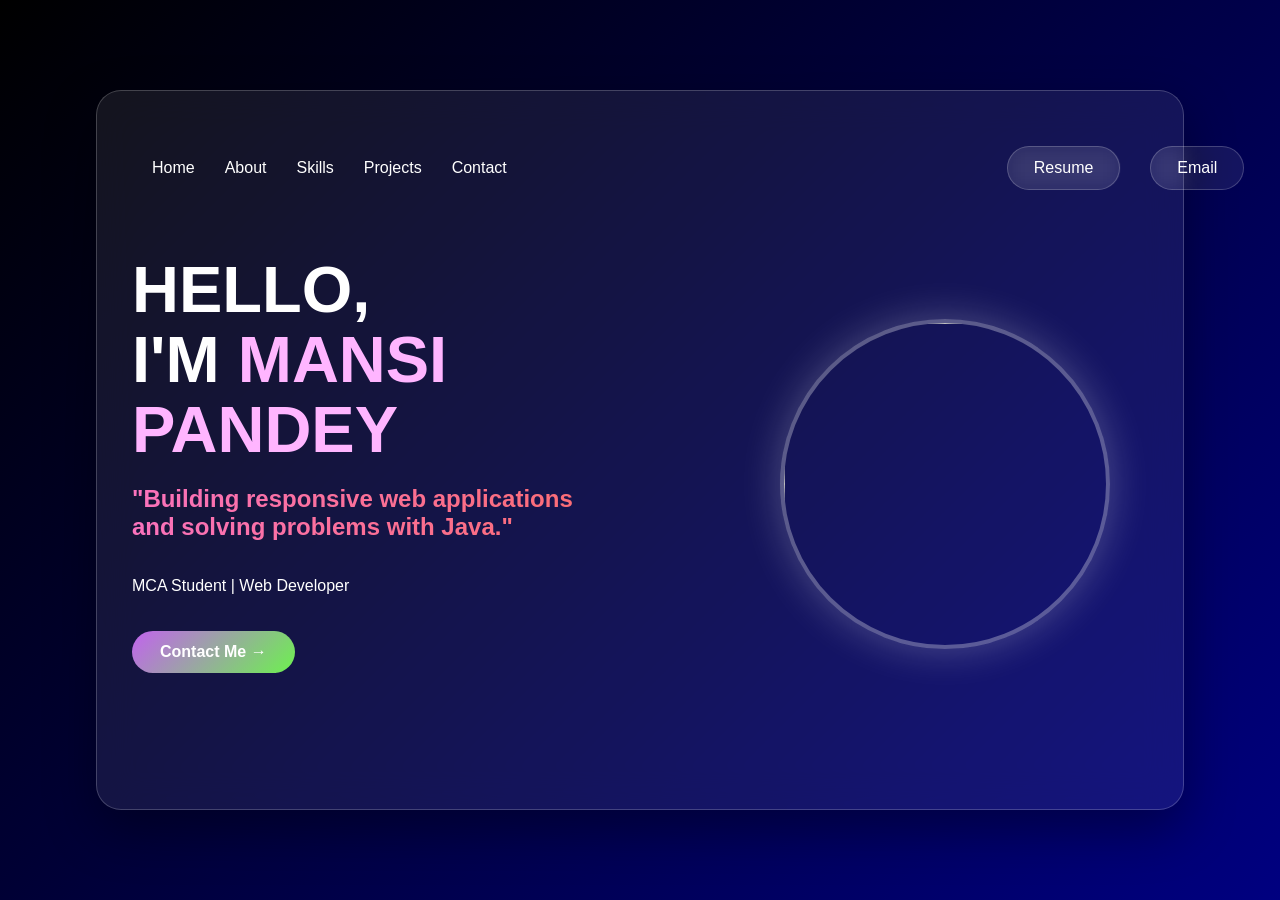
==== index.html @ 15a65cb5 "Add files via upload" ====
<!doctype html>
<html lang="en">
  <head>
    <meta charset="UTF-8" />
    <meta name="viewport" content="width=device-width, initial-scale=1.0" />
    <title>Portfolio</title>
    <link rel="stylesheet" href="style.css" />
  </head>

  <body>
    <div class="home-container">
      <div class="container">
        <nav>
          <div class="nav-right">
            <ul class="nav-links">
              <li><a href="index.html">Home</a></li>
              <li><a href="about.html#about">About</a></li>
              <li><a href="about.html#skills">Skills</a></li>
              <li><a href="about.html#projects">Projects</a></li>
              <li><a href="about.html#contact">Contact</a></li>
            </ul>

            <div class="nav-buttons">
              <a href="images/resume.pdf" class="resume-btn" target="_blank">
                Resume
              </a>

              <a href="mailto:mansipandey217@gmail.com" class="email-btn">
                Email
              </a>
            </div>
          </div>
        </nav>

        <section id="home" class="hero">
          <div class="left">
            <h1 class="h1">
              HELLO,<br />
              I'M <span>MANSI<br />PANDEY</span>
            </h1>
            <div class="headings">
              <h2>
                "Building responsive web applications <br />and solving problems
                with Java."
              </h2>
            </div>

            <p>MCA Student | Web Developer</p>

            <a href="about.html#contact" class="contact-btn"> Contact Me → </a>
          </div>

          <div class="right">
            <img src="images/person.jpeg" alt="" />
          </div>
        </section>
      </div>
    </div>
  </body>
</html>
---- style.css ----
* {
  margin: 0;
  padding: 0;
  box-sizing: border-box;
  font-family: Arial, Helvetica, sans-serif;
}

html {
  scroll-behavior: smooth;
}

body {
  background: linear-gradient(135deg, black, navy);
  margin: 0;
}

.container {
  width: 85%;
  height: 80vh;
  border-radius: 25px;
  background: rgba(255, 255, 255, 0.08);
  backdrop-filter: blur(18px);
  border: 1px solid rgba(255, 255, 255, 0.2);
  box-shadow: 0 20px 50px rgba(0, 0, 0, 0.35);
  padding: 35px;
}

nav {
  display: flex;
  justify-content: space-between;
  align-items: center;
}

nav ul {
  display: flex;
  list-style: none;
  gap: 35px;
}

nav li {
  color: white;
  cursor: pointer;
}

.hero {
  justify-content: space-between;
  margin-top: 15px;
  align-items: center;
  height: 80%;
  display: flex;
}

.left {
  width: 50%;
}

.left h1 {
  color: white;
  font-size: 65px;
  line-height: 70px;
}

.left span {
  color: #ffb5ff;
}

.left p {
  color: white;
  margin: 30px 0;
  width: 400px;
  line-height: 30px;
}

button {
  padding: 15px 40px;
  border-radius: 40px;
  border: 1px solid white;
  background: transparent;
  color: white;
  cursor: pointer;
  transition: 0.4s;
}

button:hover {
  background: white;
  color: #7b2ff7;
}

.right {
  width: 40%;
  display: flex;
  justify-content: center;
}

.right img {
  width: 330px;
  height: 330px;
  border-radius: 50%;
  object-fit: cover;
  border: 4px solid rgba(255, 255, 255, 0.3);
  box-shadow: 0 0 40px rgba(255, 255, 255, 0.25);
}

.right:hover {
  transform: scale(1.05);
}

.nav-links li a {
  color: white;
  text-decoration: none;
  display: inline-block;
  transition: all 0.3s ease;
}

.nav-links li a:hover {
  color: hsl(313, 100%, 89%);
  transform: scale(1.1);
  text-decoration: underline;
  text-shadow: 0 0 10px hsl(313, 100%, 89%);
}

.home-container {
  height: 100vh;
  display: flex;
  justify-content: center;
  align-items: center;
}

.headings {
  background: linear-gradient(90deg, #fc73befd, #fb6c6c);
  -webkit-background-clip: text;
  -webkit-text-fill-color: transparent;
  margin-top: 20px;
}

nav {
  display: flex;
  justify-content: space-between;
  align-items: center;
  padding: 20px 80px;
}

.nav-right {
  display: flex;
  align-items: center;
  gap: 500px;
}

.nav-links {
  margin-left: -60px;
  display: flex;
  margin-top: 0;
  list-style: none;
  gap: 30px;
}

.nav-links a {
  text-decoration: none;
  color: white;
}

.nav-buttons {
  display: flex;
  gap: 30px;
}

.nav-buttons a {
  text-decoration: none;
  color: white;
  padding: 12px 26px;
  border-radius: 50px;
  border: 1px solid rgba(255, 255, 255, 0.2);
  background: rgba(255, 255, 255, 0.08);
  backdrop-filter: blur(10px);
  transition: 0.4s;
}

.nav-buttons a:hover {
  background: rgba(0, 212, 255, 0.2);
  transform: translateY(-3px);
  box-shadow: 0 0 20px rgba(0, 212, 255, 0.5);
}

.h1 {
  margin-top: -40px;
}

.contact-btn {
  display: inline-block;
  padding: 12px 28px;
  border-radius: 30px;
  background: linear-gradient(135deg, #c263ee, #6df14f);
  color: white;
  text-decoration: none;
  font-weight: 600;
  transition: 0.3s;
}

.contact-btn:hover {
  transform: translateY(-3px);
  box-shadow: 0 10px 25px rgba(159, 225, 238, 0.4);
}

.fixed-buttons {
  position: fixed;
  top: 30px;
  right: 25px;
  transform: translateY(-50%);
  display: flex;
  flex-direction: row;
  gap: 12px;
  z-index: 1000;
}

.fixed-buttons a {
  padding: 10px 18px;
  background: #eb82f9;
  color: white;
  text-decoration: none;
  border-radius: 8px;
  transition: all 0.3s ease;
}

.fixed-buttons a:hover {
  background: transparent;
  color: #f9a7cb;
  border: 1px solid #ff9fc8;
  transform: translateY(-3px);
  box-shadow: 0 0 15px rgba(255, 79, 154, 0.5);
}

/* ============================= */

/* ABOUT SECTION */

/* ============================= */

/* =========================
   ABOUT SECTION
========================= */

.about-section {
  width: 100%;
  min-height: 100vh;
  padding: 140px 8% 100px;
  color: white;
  overflow: visible;
}

.about-content {
  width: 100%;
  max-width: 1200px;
  margin: 0 auto;
}

.about-intro {
  max-width: 900px;
  margin: 0 auto 70px;
}

.about-intro h1 {
  font-size: 50px;
  margin-bottom: 25px;
  color: #ffb5ff;
}

.about-subsection h2 {
  font-size: 36px;
  margin-bottom: 30px;
  color: #ffb5ff;
}

.about-intro p {
  color: #ddd;
  font-size: 17px;
  line-height: 1.8;
  margin-bottom: 12px;
}

/* =========================
   EDUCATION
========================= */

.about-subsection {
  margin-bottom: 80px;
}

.about-subsection h2 {
  font-size: 36px;
  margin-bottom: 30px;
}

.about-subsection h2 span {
  color: #ffb5ff;
}

.education-container {
  display: grid;
  grid-template-columns: repeat(2, 1fr);
  gap: 25px;
}

.education-card {
  display: flex;
  align-items: flex-start;
  gap: 20px;
  padding: 25px;
  background: rgba(255, 255, 255, 0.08);
  border: 1px solid rgba(255, 255, 255, 0.2);
  border-radius: 20px;
  backdrop-filter: blur(15px);
  transition: 0.3s ease;
}

.education-card:hover {
  transform: translateY(-7px);
  border-color: rgba(255, 181, 255, 0.6);
  box-shadow: 0 10px 30px rgba(255, 181, 255, 0.15);
}

.education-icon {
  font-size: 35px;
}

.education-card h3 {
  color: white;
  font-size: 20px;
  margin-bottom: 10px;
}

.education-card p {
  color: #ddd;
  margin-bottom: 8px;
  line-height: 1.5;
}

.education-card span {
  display: block;
  color: #ffb5ff;
  margin-bottom: 8px;
}

.education-card strong {
  color: white;
}

/* =========================
   ACHIEVEMENTS
========================= */

.achievement-container {
  display: grid;
  grid-template-columns: repeat(2, 1fr);
  gap: 25px;
}

.achievement-card {
  padding: 28px;
  background: rgba(255, 255, 255, 0.08);
  border: 1px solid rgba(255, 255, 255, 0.2);
  border-radius: 20px;
  backdrop-filter: blur(15px);
  transition: 0.3s ease;
}

.achievement-card:hover {
  transform: translateY(-8px);
  border-color: rgba(255, 181, 255, 0.6);
  box-shadow: 0 10px 30px rgba(255, 181, 255, 0.2);
}

.achievement-icon {
  font-size: 40px;
  margin-bottom: 18px;
}

.achievement-card h3,
.achievement-card h4 {
  color: white;
  font-size: 21px;
  margin-bottom: 12px;
}

.achievement-card p {
  color: #ddd;
  line-height: 1.6;
  margin-bottom: 15px;
}

.achievement-card span {
  color: #ffb5ff;
  font-size: 14px;
  font-weight: 600;
}

/* =========================
   RESPONSIVE
========================= */

@media (max-width: 900px) {
  .about-section {
    padding: 120px 5% 80px;
  }
  .education-container,
  .achievement-container {
    grid-template-columns: 1fr;
  }
}

@media (max-width: 600px) {
  .about-section {
    padding: 110px 5% 70px;
  }
  .about-intro h1 {
    font-size: 40px;
  }
  .about-subsection h2 {
    font-size: 30px;
  }
  .education-card {
    padding: 20px;
  }
}

#about {
  scroll-margin-top: 100px;
}

/* =========================
   SKILLS SECTION
========================= */

.skills-section {
  width: 100%;
  min-height: 100vh;
  padding: 85px 8% 100px;
  color: white;
  scroll-margin-top: 0;
}

.skills-content {
  width: 100%;
  max-width: 1200px;
  margin: 0 auto;
}

/* Skills Heading */

.skills-intro {
  max-width: 900px;
  margin: 0 auto 60px;
  text-align: center;
}

.skills-intro h1 {
  font-size: 50px;
  margin-bottom: 20px;
}

.skills-intro h1 {
  color: #ffb5ff;
}

.skills-intro p {
  color: #ddd;
  font-size: 17px;
  line-height: 1.8;
}

/* Skills Cards */

.skills-container {
  display: grid;
  grid-template-columns: repeat(3, 1fr);
  gap: 25px;
}

.skill-card {
  padding: 30px;
  min-height: 230px;
  background: rgba(255, 255, 255, 0.08);
  border: 1px solid rgba(255, 255, 255, 0.2);
  border-radius: 20px;
  backdrop-filter: blur(15px);
  transition: all 0.3s ease;
}

.skill-card:hover {
  transform: translateY(-8px);
  border-color: rgba(255, 181, 255, 0.7);
  box-shadow:
    0 10px 30px rgba(255, 181, 255, 0.15),
    0 0 20px rgba(255, 181, 255, 0.08);
}

/* Skill Icon */

.skill-icon {
  font-size: 40px;
  margin-bottom: 18px;
}

/* Skill Heading */

.skill-card h2 {
  color: white;
  font-size: 23px;
  margin-bottom: 20px;
}

/* Skill Tags */

.skill-list {
  display: flex;
  flex-wrap: wrap;
  gap: 10px;
}

.skill-list span {
  padding: 8px 15px;
  color: #ffb5ff;
  background: rgba(255, 181, 255, 0.08);
  border: 1px solid rgba(255, 181, 255, 0.3);
  border-radius: 20px;
  font-size: 14px;
  font-weight: 500;
  transition: 0.3s ease;
}

.skill-list span:hover {
  background: rgba(255, 181, 255, 0.2);
  border-color: #ffb5ff;
  transform: translateY(-2px);
}

/* =========================
   RESPONSIVE
========================= */

@media (max-width: 900px) {
  .skills-section {
    padding: 120px 5% 80px;
  }
  .skills-container {
    grid-template-columns: repeat(2, 1fr);
  }
}

@media (max-width: 600px) {
  .skills-section {
    padding: 110px 5% 70px;
  }
  .skills-intro h1 {
    font-size: 40px;
  }
  .skills-container {
    grid-template-columns: 1fr;
  }
  .skill-card {
    padding: 25px;
  }
}

/* =========================
   PROJECTS SECTION
========================= */

.projects-section {
  width: 100%;
  min-height: 100vh;
  padding: 100px 8% 100px;
  color: white;
  scroll-margin-top: 0;
}

.projects-content {
  width: 100%;
  max-width: 1200px;
  margin: 0 auto;
}

/* Projects Heading */

.projects-intro {
  max-width: 900px;
  margin: 0 auto 60px;
  text-align: center;
}

.projects-intro h1 {
  font-size: 50px;
  margin-bottom: 20px;
}

.projects-intro h1 {
  color: #ffb5ff;
}

.projects-intro p {
  color: #ddd;
  font-size: 17px;
  line-height: 1.8;
}

/* Projects Grid */

.projects-container {
  display: grid;
  grid-template-columns: repeat(2, 1fr);
  gap: 30px;
}

/* Project Card */

.project-card {
  padding: 30px;
  background: rgba(255, 255, 255, 0.08);
  border: 1px solid rgba(255, 255, 255, 0.2);
  border-radius: 22px;
  backdrop-filter: blur(15px);
  transition: all 0.3s ease;
}

.project-card:hover {
  transform: translateY(-8px);
  border-color: rgba(255, 181, 255, 0.7);
  box-shadow:
    0 10px 30px rgba(255, 181, 255, 0.15),
    0 0 20px rgba(255, 181, 255, 0.08);
}

/* Featured Project */

.featured-project {
  grid-column: span 2;
}

/* Project Icon */

.project-icon {
  font-size: 42px;
  margin-bottom: 18px;
}

/* Project Title */

.project-card h2 {
  color: white;
  font-size: 24px;
  margin-bottom: 15px;
}

/* Project Description */

.project-card p {
  color: #ddd;
  font-size: 15px;
  line-height: 1.7;
  margin-bottom: 20px;
}

/* Technology Tags */

.tech-stack {
  display: flex;
  flex-wrap: wrap;
  gap: 9px;
  margin-bottom: 25px;
}

.tech-stack span {
  padding: 7px 13px;
  color: #ffb5ff;
  background: rgba(255, 181, 255, 0.08);
  border: 1px solid rgba(255, 181, 255, 0.3);
  border-radius: 20px;
  font-size: 13px;
  font-weight: 500;
  transition: 0.3s ease;
}

.tech-stack span:hover {
  background: rgba(255, 181, 255, 0.2);
  border-color: #ffb5ff;
}

/* Project Buttons */

.project-buttons {
  display: flex;
  gap: 12px;
  flex-wrap: wrap;
}

.project-btn {
  display: inline-block;
  padding: 10px 20px;
  border-radius: 25px;
  text-decoration: none;
  font-size: 14px;
  font-weight: 600;
  transition: all 0.3s ease;
}

/* GitHub Button */

.github-btn {
  color: white;
  background: rgba(255, 255, 255, 0.08);
  border: 1px solid rgba(255, 255, 255, 0.3);
}

.github-btn:hover {
  background: white;
  color: #111;
  transform: translateY(-3px);
}

/* Live Demo Button */

.live-btn {
  color: white;
  background: linear-gradient(135deg, #c263ee, #6df14f);
  border: none;
}

.live-btn:hover {
  transform: translateY(-3px);
  box-shadow: 0 8px 20px rgba(194, 99, 238, 0.4);
}

/* =========================
   RESPONSIVE
========================= */

@media (max-width: 900px) {
  .projects-section {
    padding: 80px 5%;
  }
  .projects-container {
    grid-template-columns: 1fr;
  }
  .featured-project {
    grid-column: span 1;
  }
}

@media (max-width: 600px) {
  .projects-section {
    padding: 70px 5%;
  }
  .projects-intro h1 {
    font-size: 40px;
  }
  .project-card {
    padding: 25px;
  }
  .project-card h2 {
    font-size: 21px;
  }
}

/* =========================
   CONTACT SECTION
========================= */

.contact-section {
  width: 100%;
  min-height: 100vh;
  padding: 100px 8% 100px;
  color: white;
  scroll-margin-top: 0;
}

.contact-content {
  width: 100%;
  max-width: 1200px;
  margin: 0 auto;
}

/* Contact Heading */

.contact-intro {
  max-width: 900px;
  margin: 0 auto 60px;
  text-align: center;
}

.contact-intro h1 {
  font-size: 50px;
  margin-bottom: 20px;
  color: white;
}

.contact-intro h1 {
  color: #ffb5ff;
}

.contact-intro p {
  color: #ddd;
  font-size: 17px;
  line-height: 1.8;
}

/* =========================
   CONTACT CONTAINER
========================= */

.contact-container {
  display: grid;
  grid-template-columns: 1fr 1.2fr;
  gap: 40px;
  align-items: stretch;
}

/* =========================
   CONTACT INFORMATION
========================= */

.contact-info {
  padding: 35px;
  background: rgba(255, 255, 255, 0.08);
  border: 1px solid rgba(255, 255, 255, 0.2);
  border-radius: 22px;
  backdrop-filter: blur(15px);
}

.contact-info h2 {
  font-size: 30px;
  margin-bottom: 35px;
  color: white;
}

.contact-info h2 {
  color: #ffb5ff;
}

/* Contact Item */

.contact-item {
  display: flex;
  align-items: center;
  gap: 18px;
  margin-bottom: 25px;
  padding: 15px;
  border-radius: 15px;
  transition: all 0.3s ease;
}

.contact-item:hover {
  background: rgba(255, 181, 255, 0.08);
  transform: translateX(5px);
}

.contact-icon {
  width: 50px;
  height: 50px;
  display: flex;
  align-items: center;
  justify-content: center;
  font-size: 24px;
  background: rgba(255, 181, 255, 0.1);
  border: 1px solid rgba(255, 181, 255, 0.3);
  border-radius: 50%;
}

.contact-item h3 {
  color: white;
  font-size: 17px;
  margin-bottom: 5px;
}

.contact-item p,
.contact-item a {
  color: #ccc;
  font-size: 14px;
  text-decoration: none;
}

.contact-item a:hover {
  color: #ffb5ff;
}

/* =========================
   CONTACT FORM
========================= */

.contact-form {
  padding: 35px;
  background: rgba(255, 255, 255, 0.08);
  border: 1px solid rgba(255, 255, 255, 0.2);
  border-radius: 22px;
  backdrop-filter: blur(15px);
}

.contact-form form {
  width: 100%;
}

.input-group {
  display: grid;
  grid-template-columns: 1fr 1fr;
  gap: 15px;
}

/* Inputs */

.contact-form input,
.contact-form textarea {
  width: 100%;
  padding: 15px 18px;
  margin-bottom: 18px;
  background: rgba(255, 255, 255, 0.06);
  border: 1px solid rgba(255, 255, 255, 0.2);
  border-radius: 12px;
  color: white;
  font-size: 15px;
  outline: none;
  transition: all 0.3s ease;
}

.contact-form input::placeholder,
.contact-form textarea::placeholder {
  color: #aaa;
}

/* Input Focus */

.contact-form input:focus,
.contact-form textarea:focus {
  border-color: #ffb5ff;
  box-shadow: 0 0 12px rgba(255, 181, 255, 0.15);
}

.contact-form textarea {
  resize: vertical;
  min-height: 150px;
}

/* =========================
   SEND BUTTON
========================= */

.contact-form button {
  padding: 12px 28px;
  border: none;
  border-radius: 25px;
  background: linear-gradient(135deg, #c263ee, #6df14f);
  color: white;
  font-size: 15px;
  font-weight: 600;
  cursor: pointer;
  transition: all 0.3s ease;
}

.contact-form button:hover {
  transform: translateY(-3px);
  box-shadow: 0 8px 20px rgba(194, 99, 238, 0.4);
}

.h1 {
  color: #fb6c6c;
}

/* =========================
   RESPONSIVE DESIGN
========================= */

@media (max-width: 900px) {
  .contact-section {
    padding: 80px 5%;
  }
  .contact-container {
    grid-template-columns: 1fr;
  }
}

@media (max-width: 600px) {
  .contact-section {
    padding: 70px 5%;
  }
  .contact-intro h1 {
    font-size: 40px;
  }
  .contact-info,
  .contact-form {
    padding: 25px;
  }
  .input-group {
    grid-template-columns: 1fr;
    gap: 0;
  }
  .contact-info h2 {
    font-size: 26px;
  }
}
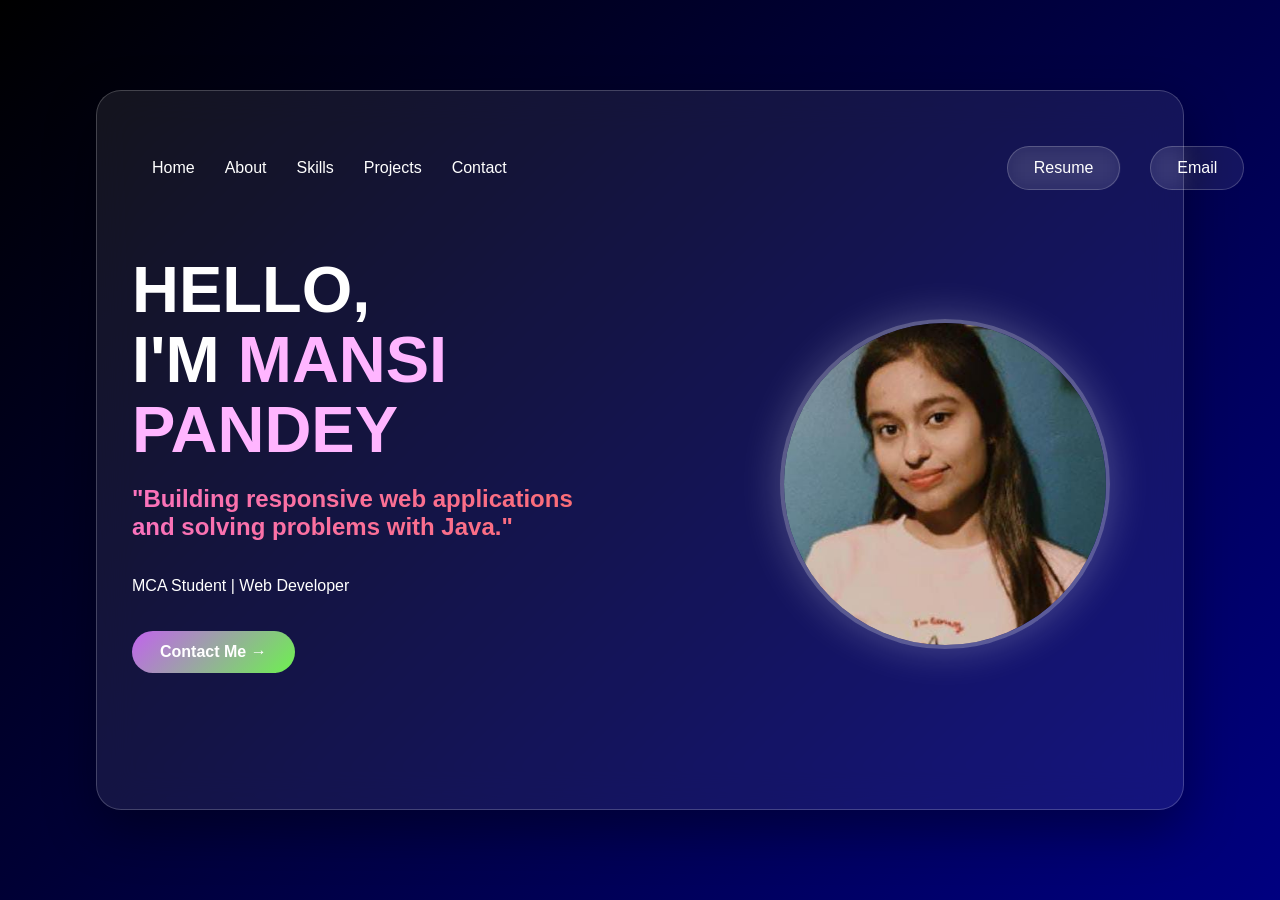
==== commit 7fa941f9: "Fix HTML structure and update resume link" ====
--- a/index.html
+++ b/index.html
@@ -21,7 +21,7 @@
             </ul>
 
             <div class="nav-buttons">
-              <a href="images/resume.pdf" class="resume-btn" target="_blank">
+              <a href="resume.pdf" class="resume-btn" target="_blank">
                 Resume
               </a>
 
@@ -51,7 +51,7 @@
           </div>
 
           <div class="right">
-            <img src="images/person.jpeg" alt="" />
+            <img src="person.jpeg" alt="" />
           </div>
         </section>
       </div>
